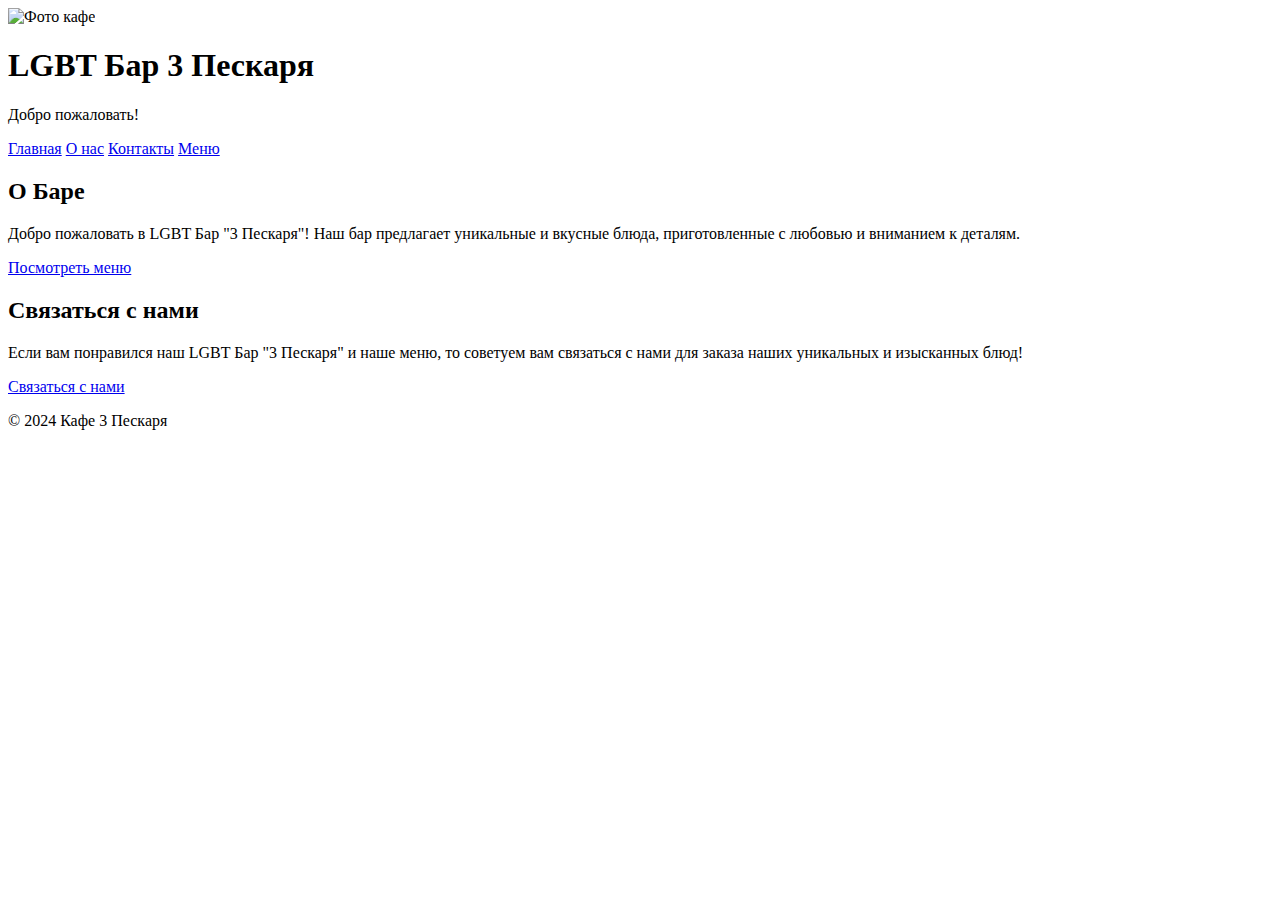
==== index.html @ a15f789f "Create index.html" ====
<!DOCTYPE html>
<html lang="ru">
<head>
    <meta charset="UTF-8">
    <meta name="viewport" content="width=device-width, initial-scale=1.0">
    <title>Кафе 3 Пескаря</title>
    <link rel="stylesheet" href="styles.css">
</head>
<body>
    <header class="header">
        <img src="images/logo.png" alt="Фото кафе" class="header-image">
        <div class="header-text">
            <h1>LGBT Бар 3 Пескаря</h1>
            <p>Добро пожаловать!</p>
        </div>
    </header>
    <nav>
        <a href="index.html">Главная</a>
        <a href="about.html">О нас</a>
        <a href="contact.html">Контакты</a>
        <a href="menu.html">Меню</a>
    </nav>
    <div class="container">
        <div class="about">
            <h2>О Баре</h2>
            <p>Добро пожаловать в LGBT Бар "3 Пескаря"! Наш бар предлагает уникальные и вкусные блюда, приготовленные с любовью и вниманием к деталям.</p>
            <a href="menu.html" class="button">Посмотреть меню</a>
        </div>
        <div class="contact">
            <h2>Связаться с нами</h2>
            <p>Если вам понравился наш LGBT Бар "3 Пескаря" и наше меню, то советуем вам связаться с нами для заказа наших уникальных и изысканных блюд! </p>
            <a href="contact.html" class="button">Связаться с нами</a>
        </div>
    </div>
    <footer>
        <p>&copy; 2024 Кафе 3 Пескаря</p>
    </footer>
</body>
</html>
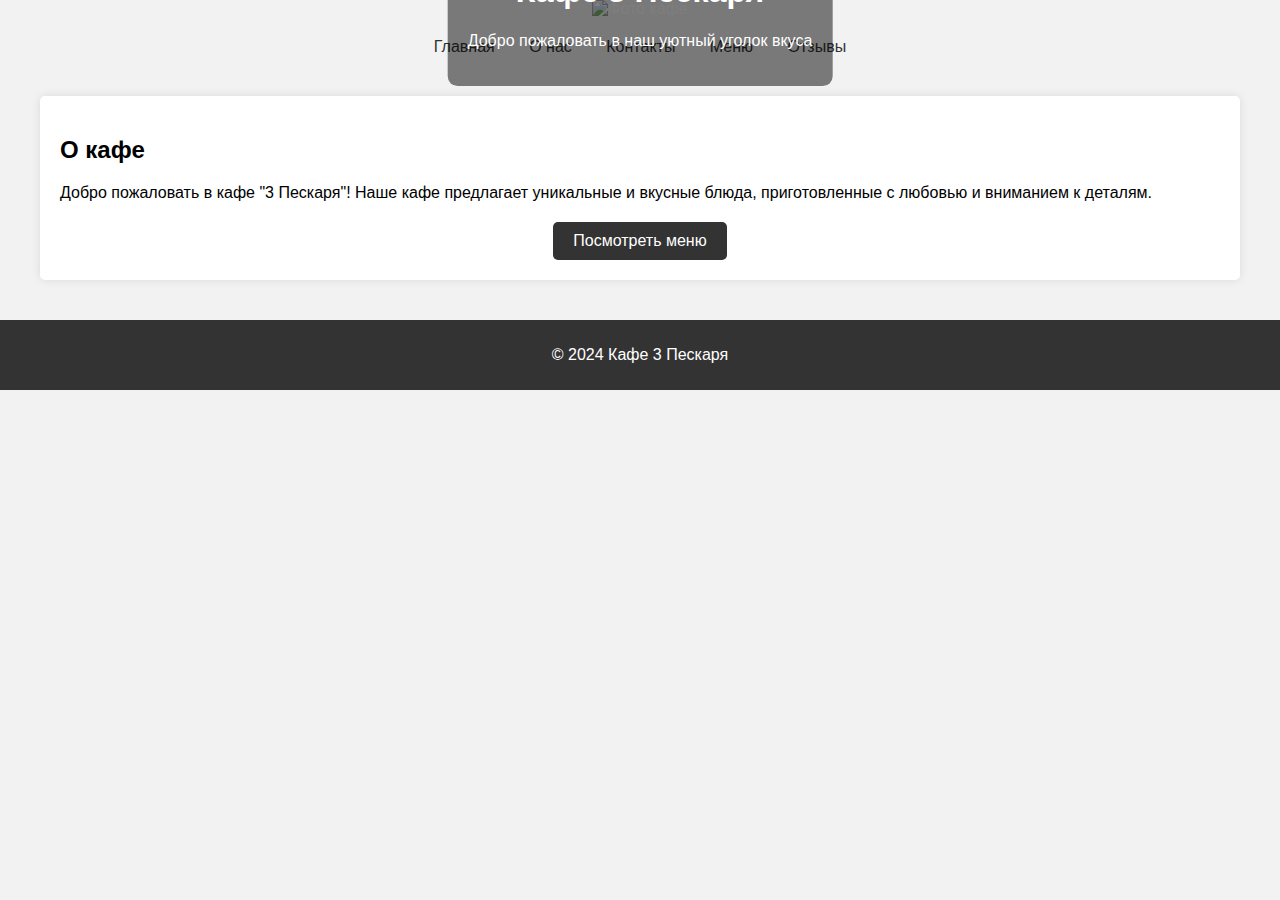
==== commit 3e66f874: "Update index.html" ====
--- a/index.html
+++ b/index.html
@@ -8,10 +8,10 @@
 </head>
 <body>
     <header class="header">
-        <img src="images/logo.png" alt="Фото кафе" class="header-image">
+        <img src="your-image.jpg" alt="Фото кафе" class="header-image">
         <div class="header-text">
-            <h1>LGBT Бар 3 Пескаря</h1>
-            <p>Добро пожаловать!</p>
+            <h1>Кафе 3 Пескаря</h1>
+            <p>Добро пожаловать в наш уютный уголок вкуса</p>
         </div>
     </header>
     <nav>
@@ -19,17 +19,13 @@
         <a href="about.html">О нас</a>
         <a href="contact.html">Контакты</a>
         <a href="menu.html">Меню</a>
+        <a href="reviews.html">Отзывы</a> <!-- Добавленная ссылка -->
     </nav>
     <div class="container">
         <div class="about">
-            <h2>О Баре</h2>
-            <p>Добро пожаловать в LGBT Бар "3 Пескаря"! Наш бар предлагает уникальные и вкусные блюда, приготовленные с любовью и вниманием к деталям.</p>
+            <h2>О кафе</h2>
+            <p>Добро пожаловать в кафе "3 Пескаря"! Наше кафе предлагает уникальные и вкусные блюда, приготовленные с любовью и вниманием к деталям.</p>
             <a href="menu.html" class="button">Посмотреть меню</a>
-        </div>
-        <div class="contact">
-            <h2>Связаться с нами</h2>
-            <p>Если вам понравился наш LGBT Бар "3 Пескаря" и наше меню, то советуем вам связаться с нами для заказа наших уникальных и изысканных блюд! </p>
-            <a href="contact.html" class="button">Связаться с нами</a>
         </div>
     </div>
     <footer>
--- a/styles.css
+++ b/styles.css
@@ -0,0 +1,90 @@
+body {
+    font-family: Arial, sans-serif;
+    margin: 0;
+    padding: 0;
+    background-color: #f2f2f2;
+}
+header {
+    position: relative;
+    text-align: center;
+    color: white;
+}
+.header-image {
+    width: 100%;
+    height: 400px;
+    object-fit: cover;
+    opacity: 0.8;
+}
+.header-text {
+    position: absolute;
+    top: 50%;
+    left: 50%;
+    transform: translate(-50%, -50%);
+    background-color: rgba(0, 0, 0, 0.5);
+    padding: 20px;
+    border-radius: 10px;
+}
+nav {
+    text-align: center;
+    margin: 20px 0;
+}
+nav a {
+    margin: 0 15px;
+    text-decoration: none;
+    color: #333;
+}
+nav a:hover {
+    color: #555;
+}
+.container {
+    max-width: 1200px;
+    margin: 0 auto;
+    padding: 20px;
+}
+.about, .menu-item, .contact, .review {
+    background-color: #fff;
+    padding: 20px;
+    margin-bottom: 20px;
+    border-radius: 5px;
+    box-shadow: 0 0 10px rgba(0, 0, 0, 0.1);
+}
+.button {
+    display: block;
+    width: max-content;
+    padding: 10px 20px;
+    margin: 20px auto 0;
+    background-color: #333;
+    color: #fff;
+    text-align: center;
+    text-decoration: none;
+    border-radius: 5px;
+}
+.button:hover {
+    background-color: #555;
+}
+footer {
+    background-color: #333;
+    color: #fff;
+    text-align: center;
+    padding: 10px 0;
+}
+textarea {
+    width: 100%;
+    border-radius: 5px;
+    padding: 10px;
+    border: 1px solid #ccc;
+}
+button {
+    padding: 10px 20px;
+    background-color: #333;
+    color: #fff;
+    border: none;
+    border-radius: 5px;
+    cursor: pointer;
+}
+button:hover {
+    background-color: #555;
+}
+.reviews-list {
+    margin-top: 20px;
+}
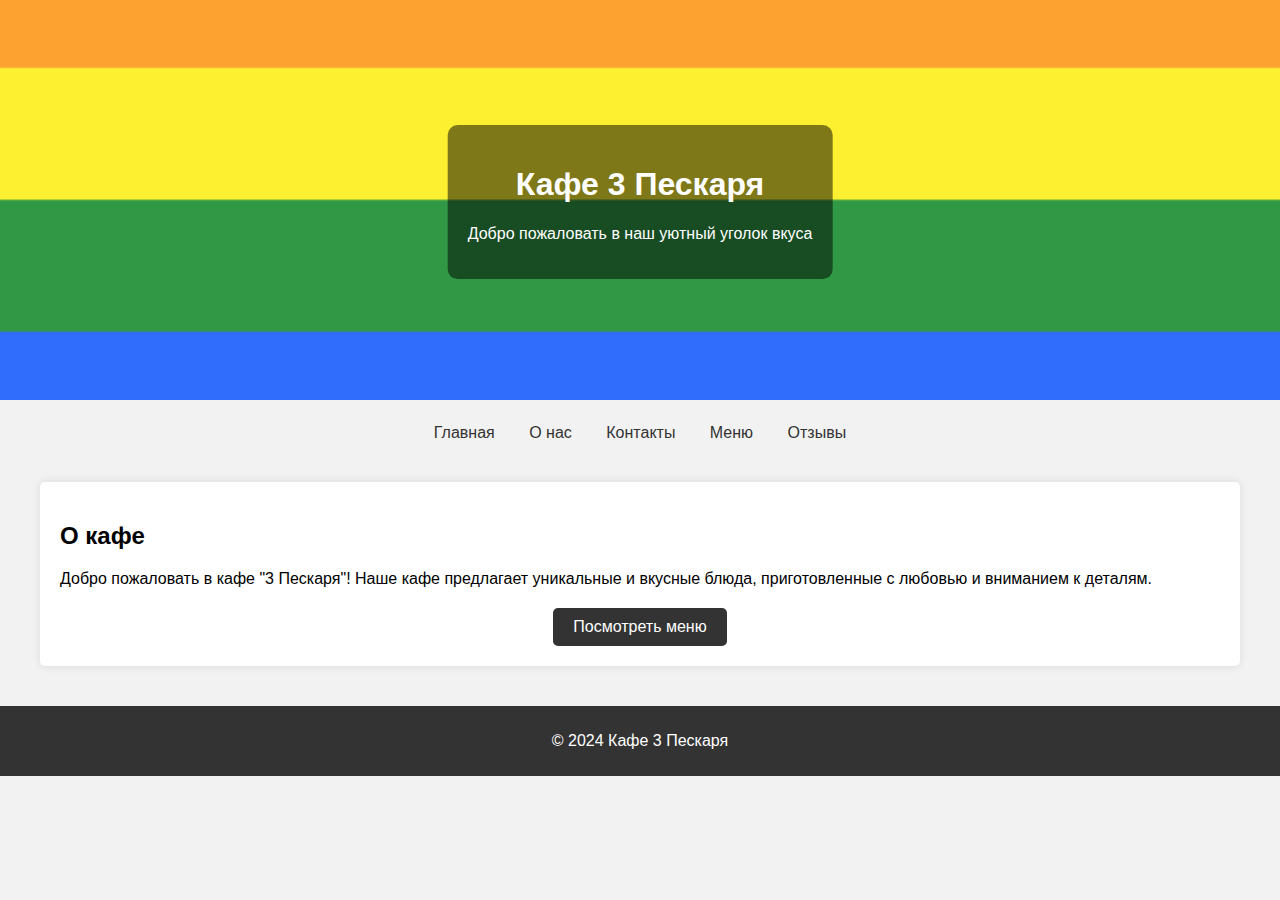
==== commit 3f1cacd5: "Update index.html" ====
--- a/index.html
+++ b/index.html
@@ -8,7 +8,7 @@
 </head>
 <body>
     <header class="header">
-        <img src="your-image.jpg" alt="Фото кафе" class="header-image">
+        <img src="images/logo.png" alt="Фото кафе" class="header-image">
         <div class="header-text">
             <h1>Кафе 3 Пескаря</h1>
             <p>Добро пожаловать в наш уютный уголок вкуса</p>
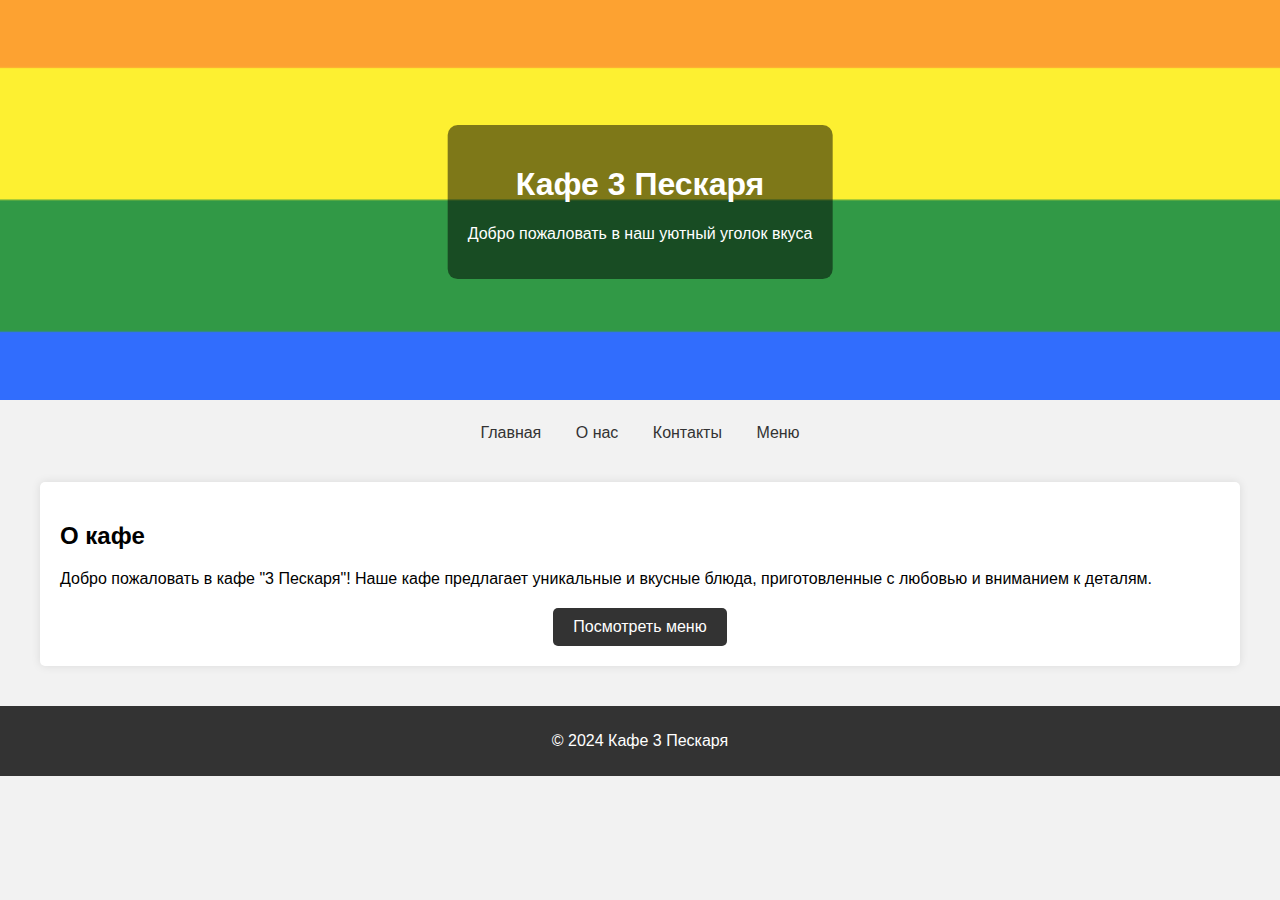
==== commit 981d6677: "Update index.html" ====
--- a/index.html
+++ b/index.html
@@ -19,7 +19,6 @@
         <a href="about.html">О нас</a>
         <a href="contact.html">Контакты</a>
         <a href="menu.html">Меню</a>
-        <a href="reviews.html">Отзывы</a> <!-- Добавленная ссылка -->
     </nav>
     <div class="container">
         <div class="about">
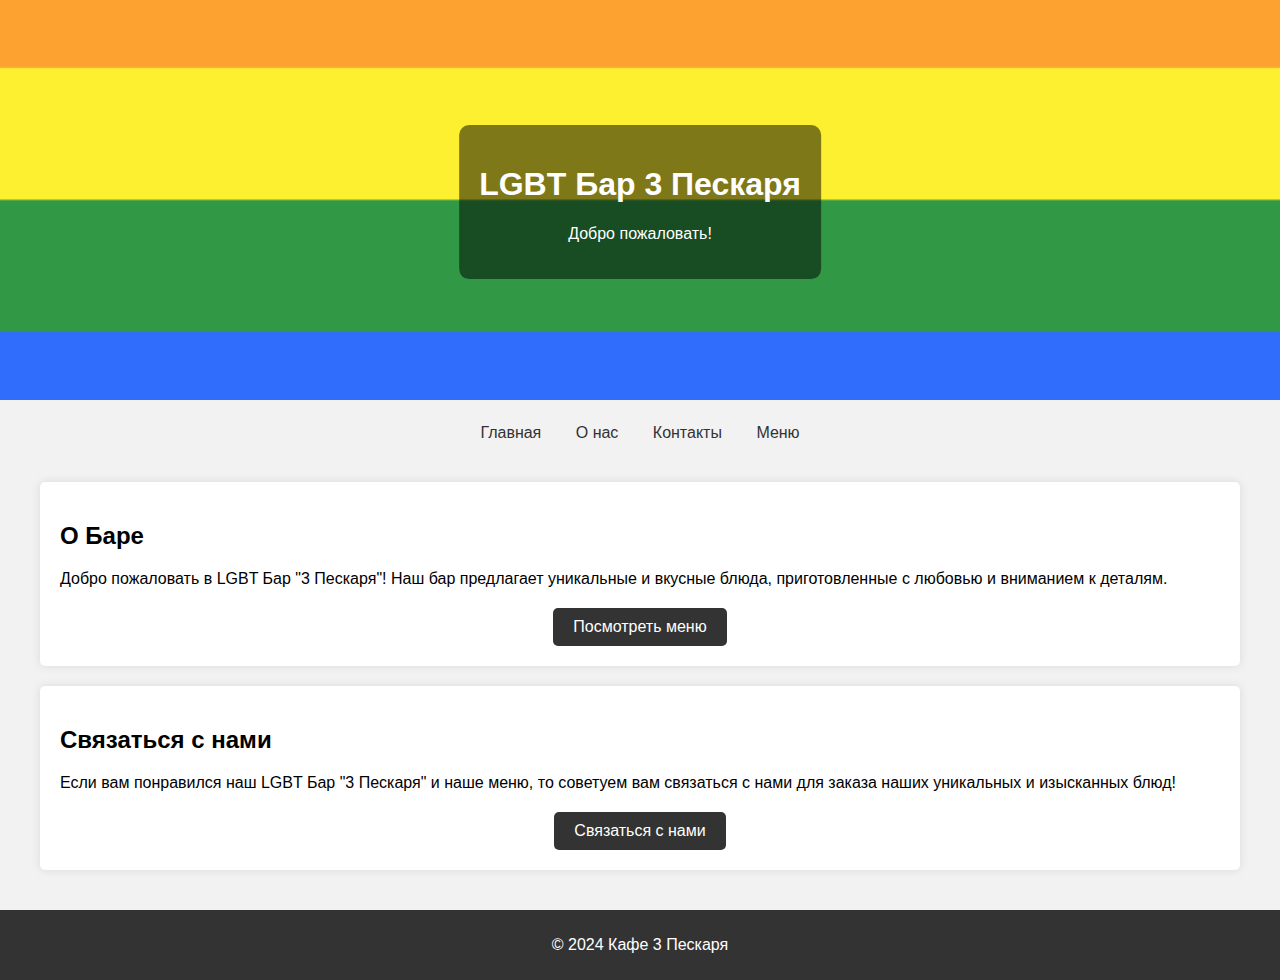
==== commit 75c476c9: "Update index.html" ====
--- a/index.html
+++ b/index.html
@@ -10,8 +10,8 @@
     <header class="header">
         <img src="images/logo.png" alt="Фото кафе" class="header-image">
         <div class="header-text">
-            <h1>Кафе 3 Пескаря</h1>
-            <p>Добро пожаловать в наш уютный уголок вкуса</p>
+            <h1>LGBT Бар 3 Пескаря</h1>
+            <p>Добро пожаловать!</p>
         </div>
     </header>
     <nav>
@@ -22,9 +22,14 @@
     </nav>
     <div class="container">
         <div class="about">
-            <h2>О кафе</h2>
-            <p>Добро пожаловать в кафе "3 Пескаря"! Наше кафе предлагает уникальные и вкусные блюда, приготовленные с любовью и вниманием к деталям.</p>
+            <h2>О Баре</h2>
+            <p>Добро пожаловать в LGBT Бар "3 Пескаря"! Наш бар предлагает уникальные и вкусные блюда, приготовленные с любовью и вниманием к деталям.</p>
             <a href="menu.html" class="button">Посмотреть меню</a>
+        </div>
+        <div class="contact">
+            <h2>Связаться с нами</h2>
+            <p>Если вам понравился наш LGBT Бар "3 Пескаря" и наше меню, то советуем вам связаться с нами для заказа наших уникальных и изысканных блюд! </p>
+            <a href="contact.html" class="button">Связаться с нами</a>
         </div>
     </div>
     <footer>
